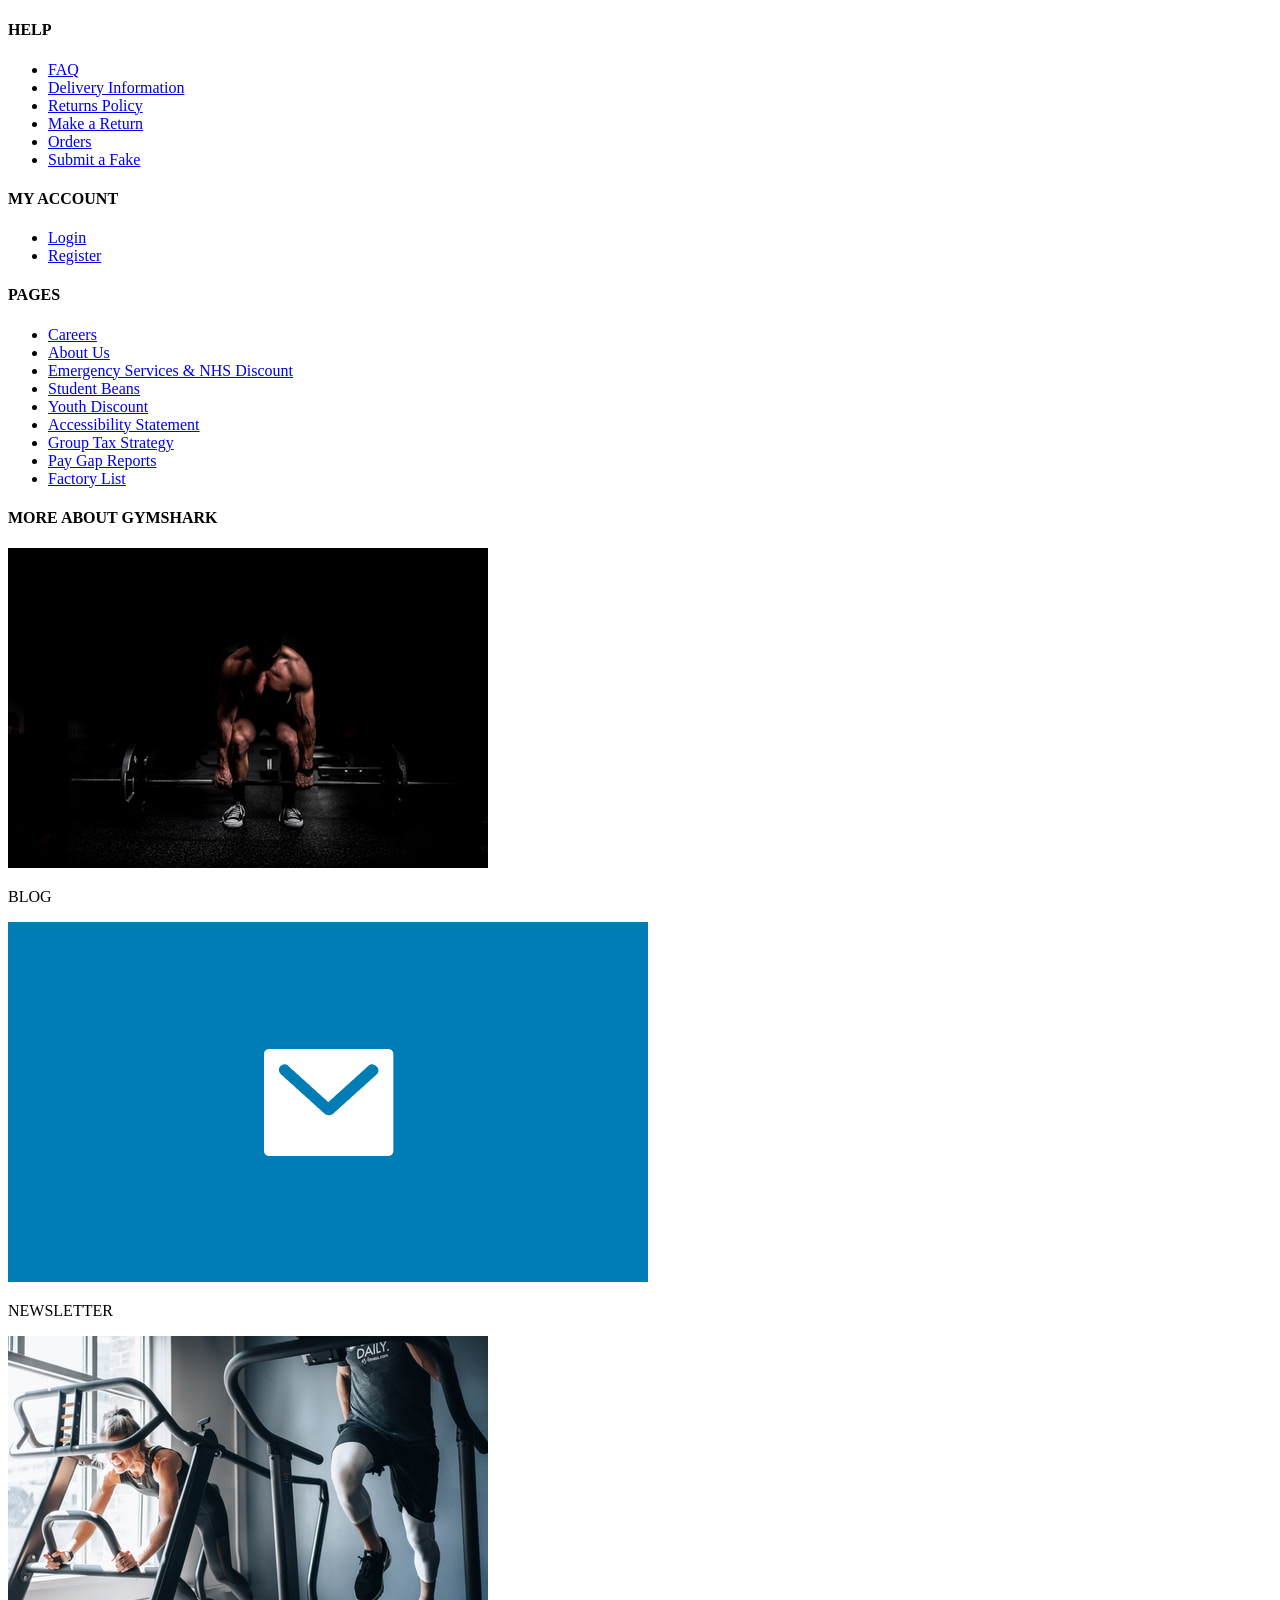
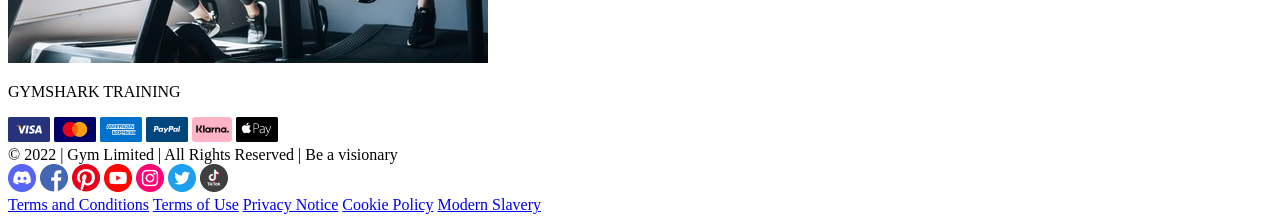
==== footer.html @ 91321359 "footer htm structure done" ====
<!doctype html>
<html lang="en">
  <head>
    <meta charset="UTF-8" />
    <meta name="viewport" content="width=device-width, initial-scale=1.0" />
    <title>Footer</title>
  </head>
  <body>
    <footer class="footer">
      <div class="footer-top">
        <!-- HELP -->
        <div class="footer-col">
          <h4>HELP</h4>
          <ul>
            <li><a href="#">FAQ</a></li>
            <li><a href="#">Delivery Information</a></li>
            <li><a href="#">Returns Policy</a></li>
            <li><a href="#">Make a Return</a></li>
            <li><a href="#">Orders</a></li>
            <li><a href="#">Submit a Fake</a></li>
          </ul>
        </div>

        <!-- MY ACCOUNT -->
        <div class="footer-col">
          <h4>MY ACCOUNT</h4>
          <ul>
            <li><a href="#">Login</a></li>
            <li><a href="#">Register</a></li>
          </ul>
        </div>

        <!-- PAGES -->
        <div class="footer-col">
          <h4>PAGES</h4>
          <ul>
            <li><a href="#">Careers</a></li>
            <li><a href="#">About Us</a></li>
            <li><a href="#">Emergency Services & NHS Discount</a></li>
            <li><a href="#">Student Beans</a></li>
            <li><a href="#">Youth Discount</a></li>
            <li><a href="#">Accessibility Statement</a></li>
            <li><a href="#">Group Tax Strategy</a></li>
            <li><a href="#">Pay Gap Reports</a></li>
            <li><a href="#">Factory List</a></li>
          </ul>
        </div>

        <!-- MORE ABOUT -->
        <div class="footer-col footer-media">
          <h4>MORE ABOUT GYMSHARK</h4>

          <div class="media-grid">
            <div class="media-card">
              <img src="/assets/footer/footer-images/1.jpg" alt="" />
              <p>BLOG</p>
            </div>

            <div class="media-card newsletter">
              <img src="/assets/footer/footer-images/2.jpg" alt="" />
              <p>NEWSLETTER</p>
            </div>

            <div class="media-card">
              <img src="/assets/footer/footer-images/3.jpg" alt="" />
              <p>GYMSHARK TRAINING</p>
            </div>
          </div>
        </div>
      </div>

      <!-- Footer Bottom -->
      <div class="footer-bottom">
        <div class="payments">
          <img src="/assets/footer/footer-icons/Frame (1).png" alt="" />
          <img src="/assets/footer/footer-icons/Frame (2).png" alt="" />
          <img src="/assets/footer/footer-icons/Frame (3).png" alt="" />
          <img src="/assets/footer/footer-icons/Frame (4).png" alt="" />
          <img src="/assets/footer/footer-icons/Frame (5).png" alt="" />
          <img src="/assets/footer/footer-icons/Frame (6).png" alt="" />
        </div>

        <div class="copyright">
          © 2022 | Gym Limited | All Rights Reserved | Be a visionary
        </div>

        <div class="socials">
          <img src="/assets/footer/footer-icons/discord.png" alt="" />
          <img src="/assets/footer/footer-icons/fb.png" alt="" />
          <img src="/assets/footer/footer-icons/p.png" alt="" />
          <img src="/assets/footer/footer-icons/youtube.png" alt="" />
          <img src="/assets/footer/footer-icons/insta.png" alt="" />
          <img src="/assets/footer/footer-icons/x.png" alt="" />
          <img src="/assets/footer/footer-icons/tiktok.png" alt="" />
        </div>
      </div>

      <!-- Legal -->
      <div class="footer-legal">
        <a href="#">Terms and Conditions</a>
        <a href="#">Terms of Use</a>
        <a href="#">Privacy Notice</a>
        <a href="#">Cookie Policy</a>
        <a href="#">Modern Slavery</a>
      </div>
    </footer>
  </body>
</html>
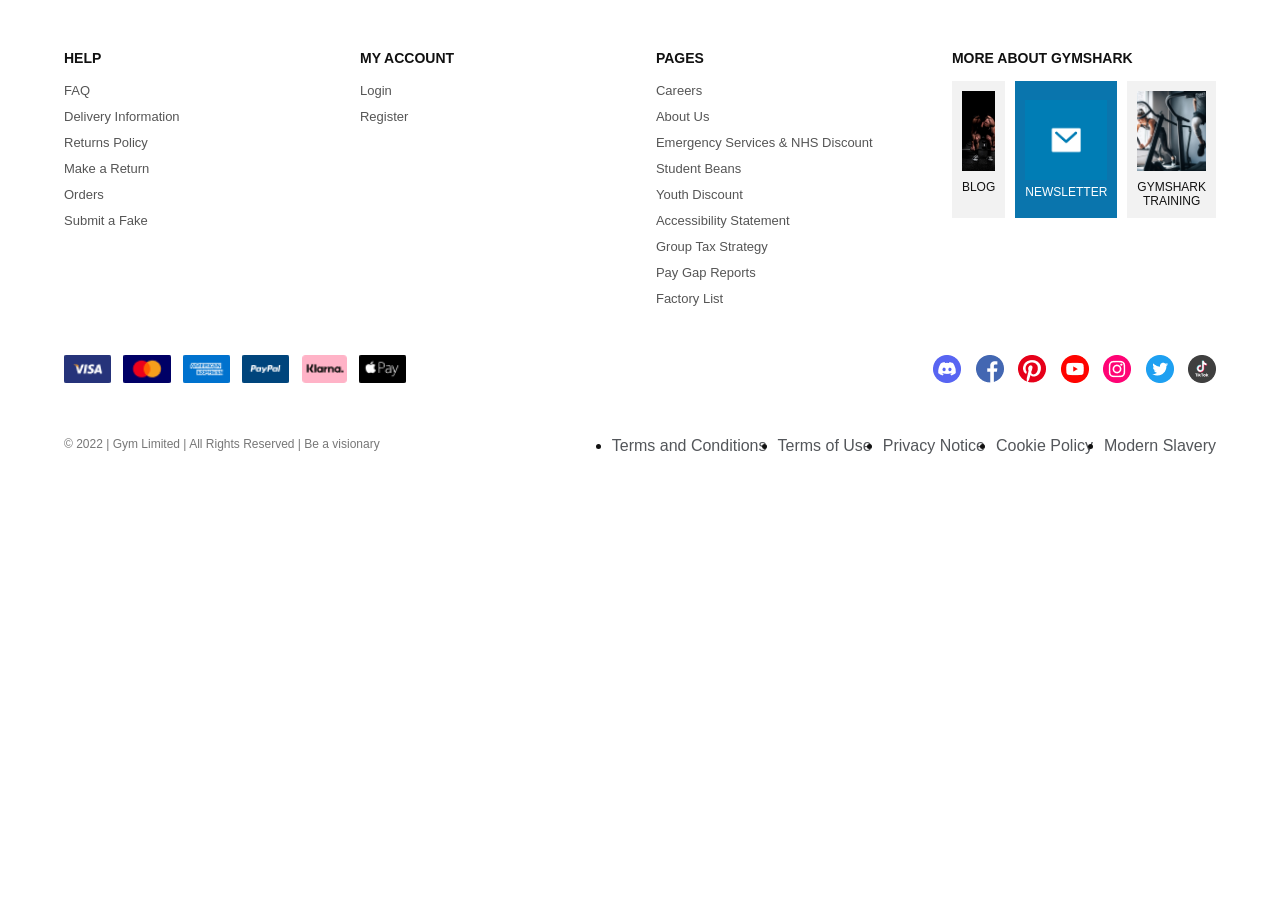
==== commit b3580b6d: "footer done" ====
--- a/footer.html
+++ b/footer.html
@@ -4,6 +4,9 @@
     <meta charset="UTF-8" />
     <meta name="viewport" content="width=device-width, initial-scale=1.0" />
     <title>Footer</title>
+    <!-- link css -->
+    <link rel="stylesheet" href="/styles/index.css" />
+    <link rel="stylesheet" href="/styles/footer.css" />
   </head>
   <body>
     <footer class="footer">
@@ -80,10 +83,6 @@
           <img src="/assets/footer/footer-icons/Frame (6).png" alt="" />
         </div>
 
-        <div class="copyright">
-          © 2022 | Gym Limited | All Rights Reserved | Be a visionary
-        </div>
-
         <div class="socials">
           <img src="/assets/footer/footer-icons/discord.png" alt="" />
           <img src="/assets/footer/footer-icons/fb.png" alt="" />
@@ -97,11 +96,17 @@
 
       <!-- Legal -->
       <div class="footer-legal">
-        <a href="#">Terms and Conditions</a>
-        <a href="#">Terms of Use</a>
-        <a href="#">Privacy Notice</a>
-        <a href="#">Cookie Policy</a>
-        <a href="#">Modern Slavery</a>
+        <div class="copyright">
+          © 2022 | Gym Limited | All Rights Reserved | Be a visionary
+        </div>
+
+        <ul>
+          <li><a href="#">Terms and Conditions</a></li>
+          <li><a href="#">Terms of Use</a></li>
+          <li><a href="#">Privacy Notice</a></li>
+          <li><a href="#">Cookie Policy</a></li>
+          <li><a href="#">Modern Slavery</a></li>
+        </ul>
       </div>
     </footer>
   </body>
--- a/styles/index.css
+++ b/styles/index.css
@@ -0,0 +1,499 @@
+@import url("https://fonts.googleapis.com/css2?family=Montserrat:ital,wght@0,100..900;1,100..900&display=swap");
+
+* {
+  margin: 0;
+  padding: 0;
+  box-sizing: border-box;
+}
+/* full container */
+body {
+  max-width: 1440px;
+  margin: 0 auto;
+  /* padding-inline: 50px; */
+  font-family: "Montserrat", sans-serif;
+}
+.main-container {
+  margin-top: 18px;
+  padding-inline: 50px;
+}
+.product-container {
+  margin-bottom: 65px;
+}
+.product-header {
+  display: flex;
+  align-items: center;
+  gap: 15px;
+  margin-bottom: 17px;
+}
+.product-header p {
+  color: #444444;
+  font-weight: 400;
+  font-size: 14px;
+  line-height: 16.1px;
+  letter-spacing: 0%;
+  text-transform: capitalize;
+  cursor: pointer;
+}
+
+/* product container */
+.product-content {
+  display: flex;
+  gap: 80px;
+}
+
+/* .product-images {
+  grid-template-columns: repeat(3, 1fr);
+  gap: 12px;
+  max-width: 884px;
+}
+
+.product-images img:nth-child(4) {
+  grid-column: span 3;
+}
+.product-images .upper-images {
+  max-width: 290px;
+  height: 344px;
+  object-fit: cover;
+}
+.product-images .middle-image {
+  width: 884px;
+  height: 1055px;
+}
+.product-images .lower-images {
+  width: 439px;
+  height: 521px;
+} */
+
+.upper-images {
+  display: flex;
+  gap: 10px;
+  margin-bottom: 13px;
+}
+
+.upper-images img {
+  width: 288px;
+  height: 344px;
+  object-fit: cover;
+}
+
+.middle-image img {
+  width: 884px;
+  height: 1055px;
+  object-fit: cover;
+}
+.lower-images {
+  display: flex;
+  gap: 10px;
+  margin-bottom: 13px;
+}
+
+.lower-images img {
+  width: 438px;
+  height: 521px;
+  object-fit: cover;
+}
+
+/* product info */
+
+.product-info {
+  width: 375px;
+}
+
+.new-tag {
+  display: flex;
+  gap: 9px;
+  align-items: center;
+  margin-bottom: 4px;
+}
+.new-tag .bar {
+  width: 3px;
+  height: 15px;
+  background-color: #000000;
+}
+.new-tag p {
+  color: #444444;
+  font-weight: 400;
+  font-size: 11px;
+  line-height: 15px;
+  letter-spacing: 0%;
+  text-transform: uppercase;
+}
+
+.product-title-wrapper {
+  display: flex;
+  justify-content: space-between;
+  margin-bottom: 8px;
+}
+
+.product-title-wrapper h2 {
+  color: #000000;
+  font-weight: 700;
+  font-size: 20px;
+  line-height: 25px;
+  letter-spacing: 0%;
+  text-transform: uppercase;
+}
+.product-title-wrapper p {
+  color: #000000;
+  font-weight: 700;
+  font-size: 16px;
+  line-height: 23px;
+  letter-spacing: 0%;
+  text-transform: uppercase;
+}
+
+.product-choice {
+  display: flex;
+  gap: 2px;
+  margin-bottom: 6px;
+}
+.product-choice p {
+  color: #444444;
+  font-weight: 400;
+  font-size: 14px;
+  line-height: 21px;
+  letter-spacing: 0%;
+  text-transform: capitalize;
+}
+.oversized {
+  color: #6e6e6e;
+  font-weight: 400;
+  font-size: 13px;
+  line-height: 21px;
+  letter-spacing: 0%;
+  text-transform: capitalize;
+  margin-bottom: 16px;
+}
+.product-color {
+  color: #6e6e6e;
+  font-weight: 400;
+  font-size: 13px;
+  line-height: 21px;
+  letter-spacing: 0%;
+  text-transform: capitalize;
+  margin-bottom: 16px;
+}
+.product-color span {
+  color: #000000;
+  font-weight: 700;
+  font-size: 14px;
+  line-height: 21px;
+  letter-spacing: 0%;
+  text-transform: capitalize;
+}
+.product-color-images {
+  display: flex;
+  gap: 4px;
+  margin-bottom: 14px;
+}
+.product-color-images img {
+  width: 72px;
+  height: 86px;
+}
+
+.divider {
+  height: 1px;
+  background-color: #e7e7e7;
+  margin-bottom: 17px;
+}
+
+.select-size-head {
+  display: flex;
+  justify-content: space-between;
+  margin-bottom: 13px;
+}
+
+.select-size-head p {
+  color: #000000;
+  font-weight: 400;
+  font-size: 13px;
+  line-height: 18px;
+  letter-spacing: 0%;
+  text-transform: uppercase;
+}
+.select-size-head > div {
+  display: flex;
+  align-items: center;
+  gap: 2px;
+}
+.select-size-head > div img {
+  width: 7px;
+  height: 16px;
+}
+.select-size-head > div > p {
+  color: #000000;
+  font-weight: 400;
+  font-size: 16px;
+  line-height: 24px;
+  letter-spacing: 0%;
+  text-transform: capitalize;
+}
+.select-size-box {
+  display: flex;
+  flex-wrap: wrap;
+  gap: 5px;
+}
+.select-size-box div {
+  height: 48px;
+  width: 71px;
+  border: 1px solid #000000;
+  border-radius: 2px;
+}
+.select-size-box div {
+  height: 48px;
+  width: 71px;
+  border: 1px solid #000000;
+  border-radius: 2px;
+  display: flex;
+  justify-content: center;
+  align-items: center;
+  color: #000000;
+  font-weight: 400;
+  font-size: 13px;
+  line-height: 21px;
+  letter-spacing: 0%;
+  text-transform: uppercase;
+}
+.select-size-container {
+  margin-bottom: 35px;
+}
+
+/* atc-btn */
+.atc-btn .add-to-bag {
+  background-color: #007db5;
+  border-radius: 50px;
+  color: #ffffff;
+  font-weight: 400;
+  font-size: 13px;
+  line-height: 16.1px;
+  letter-spacing: 0.5px;
+  text-transform: uppercase;
+  width: 375px;
+  height: 46px;
+  border: none;
+  margin-bottom: 11px;
+}
+.atc-btn .add-to-wishlist {
+  background-color: #e7e7e7;
+  border-radius: 50px;
+  color: #000000;
+  font-weight: 400;
+  font-size: 13px;
+  line-height: 16.1px;
+  letter-spacing: 0.5px;
+  text-transform: uppercase;
+  width: 375px;
+  height: 46px;
+  border: none;
+  margin-bottom: 40px;
+}
+.instalments {
+  display: flex;
+  align-items: center;
+  gap: 8px;
+  margin-top: 14px;
+}
+
+/* free offers */
+.free-offers {
+  margin-top: 24px;
+  background-color: #f5f5f5;
+  height: 176px;
+  width: 100%;
+  border-radius: 4px;
+  padding-block: 32px;
+  padding-left: 24px;
+  margin-bottom: 22px;
+}
+.free-offers ul li {
+  color: #444444;
+  font-weight: 400;
+  font-size: 14px;
+  line-height: 16.1px;
+  letter-spacing: 0%;
+  display: flex;
+  align-items: center;
+  margin-bottom: 31px;
+}
+.free-offers img {
+  width: 18px;
+  height: 18px;
+  margin-right: 16px;
+}
+.extra-info {
+  margin-bottom: 24px;
+}
+.extra-info li {
+  list-style-type: "- ";
+  color: #444444;
+  font-weight: 400;
+  font-size: 15px;
+  line-height: 23px;
+  letter-spacing: 0%;
+  margin-bottom: 2px;
+  font-family: "Montserrat", sans-serif;
+}
+.share {
+  display: flex;
+  align-items: center;
+  gap: 10px;
+}
+.share img {
+  width: 18px;
+  height: 19px;
+}
+.share p {
+  list-style-type: "- ";
+  color: #444444;
+  font-weight: 400;
+  font-size: 15px;
+  line-height: 16.1px;
+  letter-spacing: 0%;
+  margin-bottom: 2px;
+  text-transform: capitalize;
+  font-family: "Roboto", sans-serif;
+}
+
+/* slider-section  */
+.slider-section {
+  height: 787px;
+  background-color: #f5f5f5;
+  margin-inline: -50px;
+  padding-top: 50px;
+}
+
+.slider-section-head {
+  display: flex;
+  justify-content: center;
+  gap: 32px;
+}
+
+.slider-section h2.wear-it {
+  text-align: center;
+  color: #000000;
+  margin-bottom: 20px;
+  font-weight: 400;
+  font-size: 16px;
+  line-height: 21px;
+  letter-spacing: 0%;
+  text-transform: uppercase;
+}
+.slider-section h2.might-like {
+  text-align: center;
+  color: #6e6e6e;
+  margin-bottom: 20px;
+  font-weight: 400;
+  font-size: 16px;
+  line-height: 21px;
+  letter-spacing: 0%;
+  text-transform: uppercase;
+}
+
+/* Container */
+.slider-container {
+  position: relative;
+  display: flex;
+  align-items: center;
+  padding-inline: 16px;
+}
+
+/* Slider */
+.slider {
+  display: flex;
+  gap: 10px;
+
+  margin: 0 auto;
+  overflow-x: auto;
+  scroll-behavior: smooth;
+}
+
+.slider::-webkit-scrollbar {
+  display: none;
+}
+
+.card img {
+  width: 100%;
+  height: 382px;
+  object-fit: cover;
+}
+.card {
+  position: relative;
+}
+.card-heart {
+  height: 32px;
+  width: 32px;
+  background-color: #ffffff;
+  display: flex;
+  align-items: center;
+  justify-content: center;
+  position: absolute;
+  top: 8px;
+  right: 8px;
+  box-shadow: 0 2px 6px rgba(0, 0, 0, 0.15);
+}
+
+/* Text */
+.title {
+  margin-top: 10px;
+  font-size: 15px;
+}
+
+.price {
+  font-weight: bold;
+  margin-top: 5px;
+}
+
+/* Buttons */
+.nav-btn {
+  background: #000;
+  color: #fff;
+  border: none;
+  width: 32px;
+  height: 32px;
+
+  cursor: pointer;
+  font-size: 10px;
+  position: absolute;
+  z-index: 5;
+}
+
+.prev {
+  left: 8px;
+  margin-right: 17px;
+}
+
+.next {
+  right: 8px;
+  margin-left: 17px;
+}
+/* collection-price-info */
+.collection-price-info {
+  display: flex;
+  justify-content: space-between;
+}
+.collection-price-info .bar {
+  width: 3px;
+  height: 15px;
+  background-color: #000000;
+}
+.collection-price-info p {
+  color: #000000;
+  font-weight: 400;
+  font-size: 16px;
+  line-height: 24px;
+  letter-spacing: 0%;
+  text-transform: uppercase;
+}
+.collection-price-info-new-tag {
+  display: flex;
+  align-items: center;
+  gap: 5px;
+}
+.collection-price-info-new-tag p {
+  color: #000000;
+  font-weight: 400;
+  font-size: 11px;
+  line-height: 15px;
+  letter-spacing: 0%;
+  text-transform: uppercase;
+}
--- a/styles/footer.css
+++ b/styles/footer.css
@@ -0,0 +1,145 @@
+* {
+  margin: 0;
+  padding: 0;
+  box-sizing: border-box;
+}
+.footer {
+  background: #fff;
+  padding: 50px 5% 20px;
+  font-family: Arial, sans-serif;
+  color: #111;
+}
+
+/* Top */
+.footer-top {
+  display: grid;
+  grid-template-columns: repeat(4, 1fr);
+  gap: 40px;
+}
+
+.footer-col h4 {
+  font-size: 14px;
+  margin-bottom: 15px;
+  font-weight: bold;
+}
+
+.footer-col ul {
+  list-style: none;
+}
+
+.footer-col li {
+  margin-bottom: 8px;
+}
+
+.footer-col a {
+  text-decoration: none;
+  color: #555;
+  font-size: 13px;
+}
+
+.footer-col a:hover {
+  color: #000;
+}
+
+/* Media */
+.footer-media .media-grid {
+  display: grid;
+  grid-template-columns: repeat(3, 1fr);
+  gap: 10px;
+}
+
+.media-card {
+  background: #f2f2f2;
+  text-align: center;
+  padding: 10px;
+  cursor: pointer;
+}
+
+.media-card img {
+  width: 100%;
+  height: 80px;
+  object-fit: cover;
+}
+
+.media-card p {
+  font-size: 12px;
+  margin-top: 5px;
+}
+
+.newsletter {
+  background: #0a75ad;
+  color: white;
+  display: flex;
+  flex-direction: column;
+  justify-content: center;
+  align-items: center;
+}
+
+.newsletter span {
+  font-size: 28px;
+  margin-bottom: 5px;
+}
+
+/* Bottom */
+.footer-bottom {
+  margin-top: 40px;
+  display: flex;
+  justify-content: space-between;
+  align-items: center;
+  flex-wrap: wrap;
+  gap: 15px;
+}
+
+.payments img {
+  height: 28px;
+  margin-right: 8px;
+}
+
+.socials img {
+  margin-left: 10px;
+  cursor: pointer;
+}
+
+.copyright {
+  font-size: 12px;
+  color: #777;
+}
+
+/* Legal */
+.footer-legal {
+  margin-top: 50px;
+  margin-bottom: 18px;
+  display: flex;
+  justify-content: space-between;
+}
+
+.footer-legal ul {
+  display: flex;
+  gap: 11px;
+}
+.footer-legal ul li a {
+  text-decoration: none;
+  color: #53565a;
+}
+
+/* Responsive */
+@media (max-width: 900px) {
+  .footer-top {
+    grid-template-columns: repeat(2, 1fr);
+  }
+
+  .footer-bottom {
+    flex-direction: column;
+    text-align: center;
+  }
+}
+
+@media (max-width: 500px) {
+  .footer-top {
+    grid-template-columns: 1fr;
+  }
+
+  .footer-media .media-grid {
+    grid-template-columns: 1fr;
+  }
+}
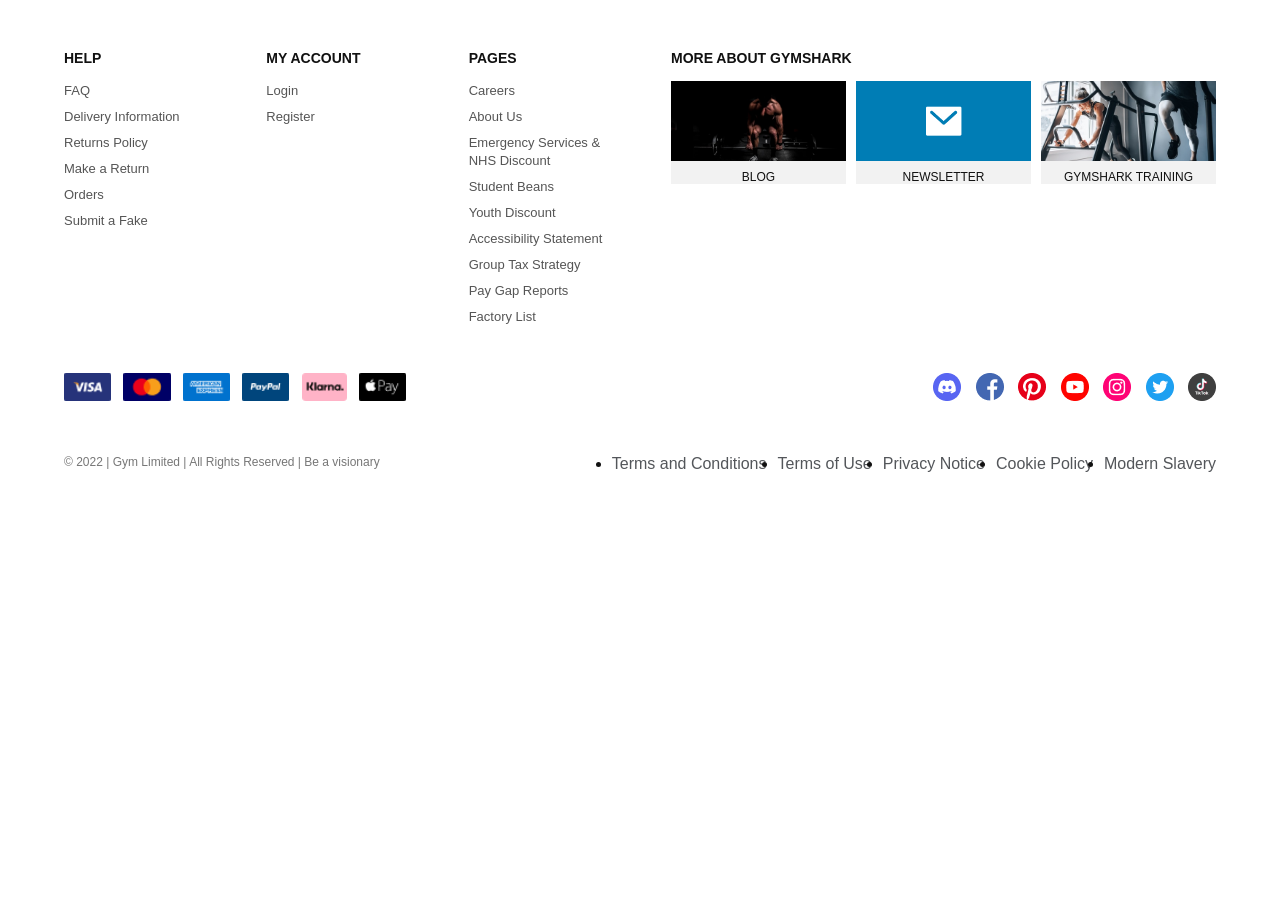
==== commit dc2c893d: "first page responsive done without slider" ====
--- a/footer.html
+++ b/footer.html
@@ -10,11 +10,19 @@
   </head>
   <body>
     <footer class="footer">
+      <!-- my account -->
+      <div class="my-account-heading">
+        <p>My Account</p>
+      </div>
+
       <div class="footer-top">
+        <!-- divider-->
+        <div class="footer-divider"></div>
+
         <!-- HELP -->
-        <div class="footer-col">
-          <h4>HELP</h4>
-          <ul>
+        <div class="footer-col accordion">
+          <h4 class="accordion-header">HELP</h4>
+          <ul class="accordion-content">
             <li><a href="#">FAQ</a></li>
             <li><a href="#">Delivery Information</a></li>
             <li><a href="#">Returns Policy</a></li>
@@ -25,18 +33,20 @@
         </div>
 
         <!-- MY ACCOUNT -->
-        <div class="footer-col">
-          <h4>MY ACCOUNT</h4>
-          <ul>
+        <div id="my-account-footer-col" class="footer-col accordion">
+          <h4 class="accordion-header">MY ACCOUNT</h4>
+          <ul class="accordion-content">
             <li><a href="#">Login</a></li>
             <li><a href="#">Register</a></li>
           </ul>
         </div>
 
+        <!-- divider-->
+        <div class="footer-divider"></div>
         <!-- PAGES -->
-        <div class="footer-col">
-          <h4>PAGES</h4>
-          <ul>
+        <div class="footer-col accordion">
+          <h4 class="accordion-header">PAGES</h4>
+          <ul class="accordion-content">
             <li><a href="#">Careers</a></li>
             <li><a href="#">About Us</a></li>
             <li><a href="#">Emergency Services & NHS Discount</a></li>
@@ -48,6 +58,9 @@
             <li><a href="#">Factory List</a></li>
           </ul>
         </div>
+
+        <!-- divider-->
+        <div class="footer-divider"></div>
 
         <!-- MORE ABOUT -->
         <div class="footer-col footer-media">
@@ -109,5 +122,8 @@
         </ul>
       </div>
     </footer>
+
+    <!-- script for accordion -->
+    <script src="/js/accordion-footer.js"></script>
   </body>
 </html>
--- a/styles/index.css
+++ b/styles/index.css
@@ -497,3 +497,74 @@
   letter-spacing: 0%;
   text-transform: uppercase;
 }
+.mobile-price {
+  display: none;
+}
+
+/* mobile menu */
+@media (max-width: 768px) {
+  .main-container {
+    margin-top: -18px;
+    padding-inline: 0;
+  }
+  .product-header {
+    display: none;
+  }
+
+  /* vertically stacked product content */
+  .product-content {
+    flex-direction: column;
+    gap: 30px;
+  }
+
+  /* product-images vertical */
+  .product-images {
+    display: grid;
+    grid-template-columns: repeat(5, auto);
+    grid-template-rows: auto auto;
+    gap: 8px;
+    width: 100%;
+    padding-inline: 20px;
+  }
+  .middle-image {
+    grid-column: 1 / -1;
+    grid-row: 1;
+  }
+  .middle-image img {
+    width: 100%;
+    height: auto;
+    object-fit: cover;
+  }
+  .upper-images,
+  .lower-images {
+    display: contents;
+  }
+  .upper-images img,
+  .lower-images img {
+    width: 100%;
+    height: 83px;
+    object-fit: cover;
+  }
+
+  /* product info */
+  .product-info {
+    width: 100%;
+    padding-inline: 20px;
+  }
+  .product-title-wrapper p {
+    display: none;
+  }
+  .mobile-price {
+    display: block;
+    color: #000000;
+    font-weight: 700;
+    font-size: 16px;
+    line-height: 23px;
+    letter-spacing: 0%;
+    text-transform: uppercase;
+    margin-bottom: 5px;
+  }
+  .product-color-images {
+    margin-top: 71px;
+  }
+}
--- a/styles/footer.css
+++ b/styles/footer.css
@@ -10,6 +10,25 @@
   color: #111;
 }
 
+.my-account-heading {
+  background-color: #444444;
+  width: 100%;
+  height: 35px;
+  display: flex;
+  align-items: center;
+  justify-content: center;
+  display: none;
+}
+.my-account-heading p {
+  font-weight: 700;
+  font-size: 14px;
+  line-height: 100%;
+  letter-spacing: 0%;
+  text-transform: uppercase;
+  color: #ffffff;
+  padding-block: 9px;
+}
+
 /* Top */
 .footer-top {
   display: grid;
@@ -51,12 +70,12 @@
 .media-card {
   background: #f2f2f2;
   text-align: center;
-  padding: 10px;
+  /* padding: 10px; */
   cursor: pointer;
 }
 
 .media-card img {
-  width: 100%;
+  width: 175px;
   height: 80px;
   object-fit: cover;
 }
@@ -64,20 +83,6 @@
 .media-card p {
   font-size: 12px;
   margin-top: 5px;
-}
-
-.newsletter {
-  background: #0a75ad;
-  color: white;
-  display: flex;
-  flex-direction: column;
-  justify-content: center;
-  align-items: center;
-}
-
-.newsletter span {
-  font-size: 28px;
-  margin-bottom: 5px;
 }
 
 /* Bottom */
@@ -121,9 +126,12 @@
   text-decoration: none;
   color: #53565a;
 }
+.footer-divider {
+  display: none;
+}
 
 /* Responsive */
-@media (max-width: 900px) {
+@media (max-width: 768px) {
   .footer-top {
     grid-template-columns: repeat(2, 1fr);
   }
@@ -132,14 +140,98 @@
     flex-direction: column;
     text-align: center;
   }
-}
-
-@media (max-width: 500px) {
   .footer-top {
     grid-template-columns: 1fr;
+    gap: 10px;
   }
 
   .footer-media .media-grid {
-    grid-template-columns: 1fr;
-  }
-}
+    display: flex;
+    justify-content: center;
+    flex-wrap: wrap;
+  }
+  .media-card img {
+    width: 100px;
+    height: 80px;
+    object-fit: cover;
+  }
+
+  .my-account-heading {
+    background-color: #444444;
+    width: 100%;
+    height: 35px;
+    display: flex;
+    align-items: center;
+    justify-content: center;
+    display: flex;
+    margin-bottom: 20px;
+  }
+
+  .accordion-content {
+    display: none;
+    padding-left: 0;
+    margin-top: 8px;
+  }
+
+  #my-account-footer-col {
+    display: none;
+  }
+
+  .accordion-header {
+    cursor: pointer;
+    position: relative;
+  }
+  .accordion-header::after {
+    content: "+";
+    position: absolute;
+    right: 0;
+    top: 50%;
+    font-size: 18px;
+    line-height: 1;
+  }
+  .accordion-header.active::after {
+    content: "-";
+  }
+  .footer-divider {
+    display: block;
+    height: 1px;
+    background-color: #e7e7e7;
+  }
+
+  .footer-bottom,
+  .footer-legal {
+    display: flex;
+    flex-direction: column;
+    align-items: center;
+    gap: 10px;
+  }
+
+  /* Reorder footer elements */
+  .footer-bottom .socials {
+    order: 1; /* show first */
+  }
+
+  .footer-legal ul {
+    order: 2; /* show second */
+    display: flex;
+    flex-direction: column;
+    justify-content: center;
+    gap: 10px;
+  }
+
+  .footer-bottom .payments {
+    order: 3; /* show third */
+    margin-top: 10px;
+  }
+
+  .footer-legal .copyright {
+    width: 202px;
+    order: 4; /* show last */
+    text-align: center;
+    margin-top: 5px;
+  }
+
+  .footer-bottom img {
+    max-height: 24px;
+  }
+}
